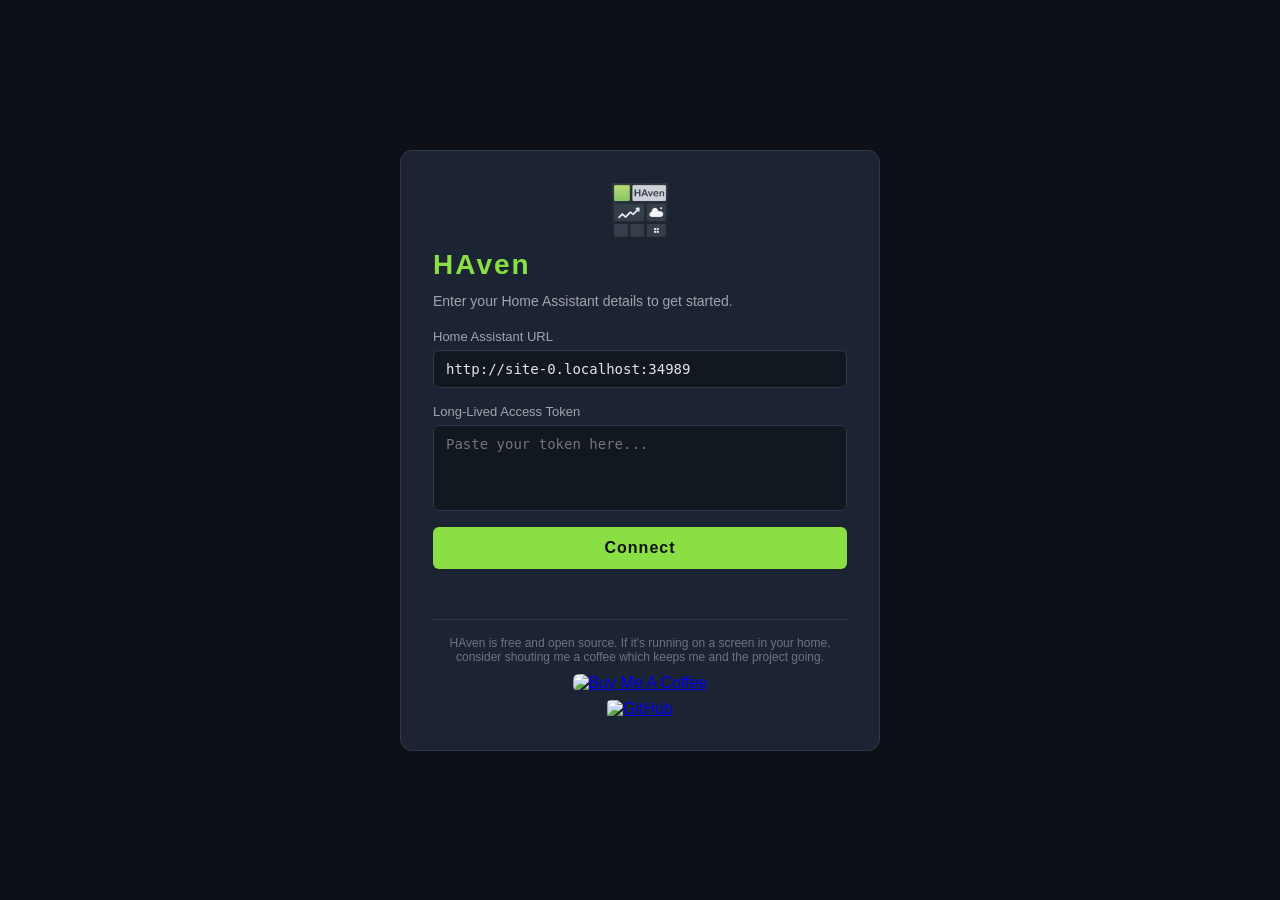
==== index.html @ 0b920660 "Add HAVEN logo and cleanup - Add images/haven_logo_192.png and replace text-only headings with the l" ====
<!DOCTYPE html>
<html lang="en">
<head>
  <meta charset="UTF-8">
  <meta name="viewport" content="width=device-width, initial-scale=1.0, maximum-scale=1.0, user-scalable=no">
  <meta name="apple-mobile-web-app-capable" content="yes">
  <meta name="mobile-web-app-capable" content="yes">
  <title>HAven</title>

  <!-- Version stamp - bump this to bust browser cache on all devices -->
  <script>var HAVEN_VERSION = '1.0.0-beta';</script>

  <!-- Assets loaded with version query string for cache busting -->
  <script>
    (function() {
      var v = '?v=' + HAVEN_VERSION;
      var css = document.createElement('link');
      css.rel = 'stylesheet';
      css.href = 'style.css' + v;
      var mdi = document.createElement('link'); mdi.rel = 'stylesheet'; mdi.href = 'fonts/materialdesignicons.css'; document.head.appendChild(mdi);
      document.head.appendChild(css);

      // Font loaded via @font-face in style.css with font-display: block
    })();
  </script>
</head>
<body>
  <!-- Hidden element to force FontAwesome to load immediately -->
  <span class="fa-preload" aria-hidden="true"></span>

  <!-- Setup overlay - shown when no credentials are stored -->
  <div id="setup-overlay" class="hidden">
    <div id="setup-box">
      <div id="setup-logo"><img src="images/haven_logo_192.png" alt="" style="width:56px;height:56px;display:block;margin:0 auto 10px;">HAven</div>
      <p>Enter your Home Assistant details to get started.</p>
      <label>Home Assistant URL
        <input type="text" id="setup-url" placeholder="http://homeassistant.local:8123" autocomplete="off" autocorrect="off" autocapitalize="off" spellcheck="false">
      </label>
      <label>Long-Lived Access Token
        <textarea id="setup-token" placeholder="Paste your token here..." rows="4"></textarea>
      </label>
      <button id="setup-save">Connect</button>
      <p id="setup-error"></p>
      <div style="margin-top:18px;padding-top:16px;border-top:1px solid #2d3a4a;text-align:center;">
        <p style="font-size:12px;color:#6b7580;margin:0 0 10px;">HAven is free and open source. If it's running on a screen in your home, consider shouting me a coffee which keeps me and the project going.</p>
        <a href="https://buymeacoffee.com/tommysharpnz" target="_blank" rel="noopener">
          <img src="https://www.buymeacoffee.com/assets/img/custom_images/orange_img.png" alt="Buy Me A Coffee" style="height:32px;border-radius:6px;">
        </a>
        <br style="margin-bottom:6px;">
        <a href="https://github.com/TommySharpNZ/haven" target="_blank" rel="noopener">
          <img src="https://img.shields.io/badge/GitHub-TommySharpNZ%2Fhaven-181717?style=flat&logo=github" alt="GitHub" style="height:20px;border-radius:4px;margin-top:8px;">
        </a>
      </div>
    </div>
  </div>

  <!-- Main dashboard canvas -->
  <div id="canvas-wrapper">
    <div id="canvas">
      <!-- Widgets injected here by app.js -->
    </div>
  </div>

  <!-- Connection status indicator -->
  <div id="conn-status" class="conn-disconnected" title="Connection status"></div>

  <!-- Page navigation dots -->
  <div id="page-nav"></div>

  <!-- App loaded last with version cache bust -->
  <script>
    (function() {
      var s = document.createElement('script');
      s.src = 'app.js?v=' + HAVEN_VERSION;
      document.body.appendChild(s);
    })();
  </script>
</body>
</html>
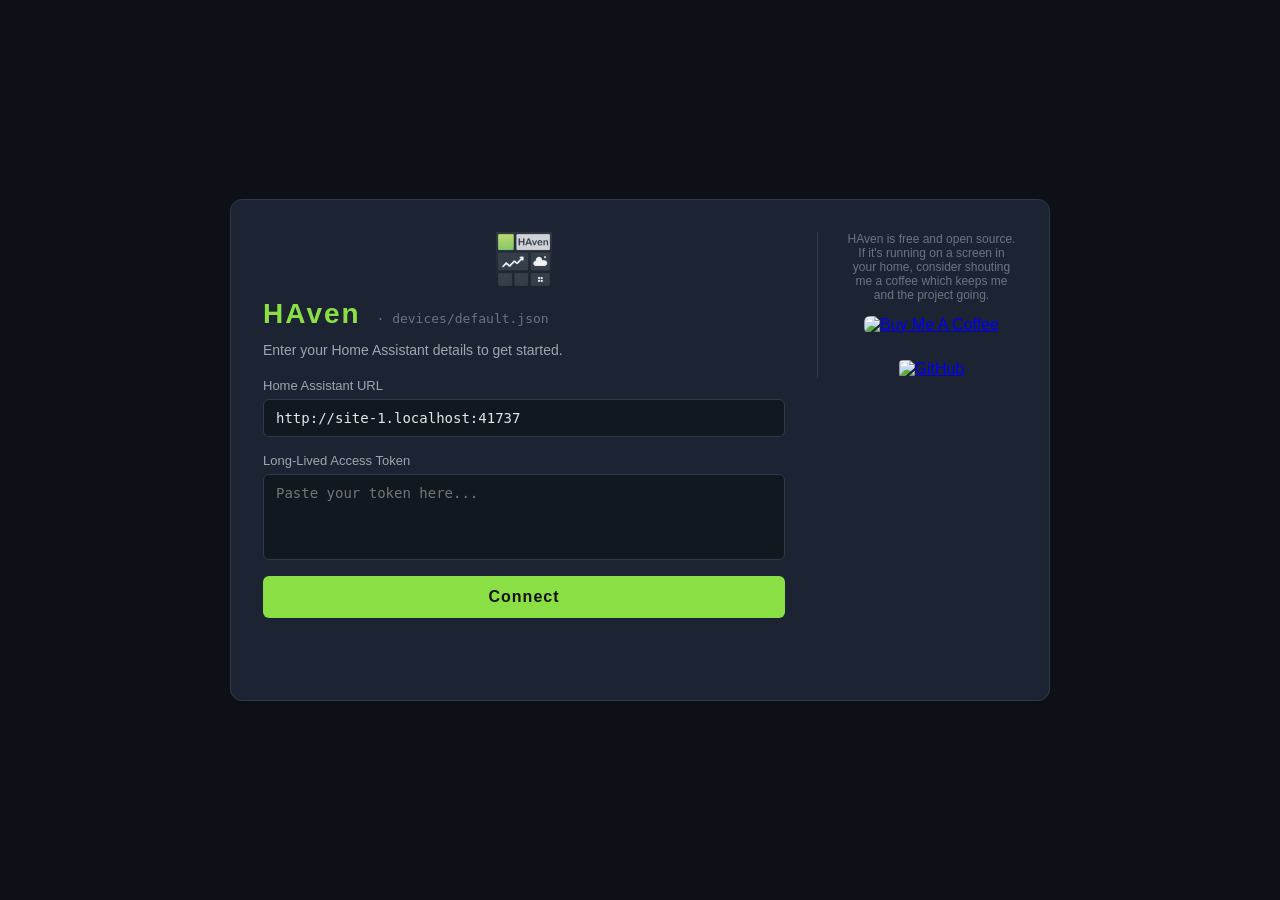
==== commit c2c321c2: "New Tasks widget - Introduce a new "tasks" widget. - Also adjust credential loading to prefer device" ====
--- a/index.html
+++ b/index.html
@@ -8,7 +8,7 @@
   <title>HAven</title>
 
   <!-- Version stamp - bump this to bust browser cache on all devices -->
-  <script>var HAVEN_VERSION = '1.0.0-beta';</script>
+  <script>var HAVEN_VERSION = '1.0.3-beta';</script>
 
   <!-- Assets loaded with version query string for cache busting -->
   <script>
@@ -31,28 +31,38 @@
   <!-- Setup overlay - shown when no credentials are stored -->
   <div id="setup-overlay" class="hidden">
     <div id="setup-box">
-      <div id="setup-logo"><img src="images/haven_logo_192.png" alt="" style="width:56px;height:56px;display:block;margin:0 auto 10px;">HAven</div>
-      <p>Enter your Home Assistant details to get started.</p>
-      <label>Home Assistant URL
-        <input type="text" id="setup-url" placeholder="http://homeassistant.local:8123" autocomplete="off" autocorrect="off" autocapitalize="off" spellcheck="false">
-      </label>
-      <label>Long-Lived Access Token
-        <textarea id="setup-token" placeholder="Paste your token here..." rows="4"></textarea>
-      </label>
-      <button id="setup-save">Connect</button>
-      <p id="setup-error"></p>
-      <div style="margin-top:18px;padding-top:16px;border-top:1px solid #2d3a4a;text-align:center;">
-        <p style="font-size:12px;color:#6b7580;margin:0 0 10px;">HAven is free and open source. If it's running on a screen in your home, consider shouting me a coffee which keeps me and the project going.</p>
+      <div id="setup-form">
+        <div id="setup-logo"><img src="images/haven_logo_192.png" alt="" style="width:56px;height:56px;display:block;margin:0 auto 10px;">HAven<span id="setup-device-name"></span></div>
+        <p>Enter your Home Assistant details to get started.</p>
+        <label>Home Assistant URL
+          <input type="text" id="setup-url" placeholder="http://homeassistant.local:8123" autocomplete="off" autocorrect="off" autocapitalize="off" spellcheck="false">
+        </label>
+        <label>Long-Lived Access Token
+          <textarea id="setup-token" placeholder="Paste your token here..." rows="4"></textarea>
+        </label>
+        <button id="setup-save">Connect</button>
+        <p id="setup-error"></p>
+      </div>
+      <div id="setup-about">
+        <p style="font-size:12px;color:#6b7580;margin:0 0 14px;">HAven is free and open source. If it's running on a screen in your home, consider shouting me a coffee which keeps me and the project going.</p>
         <a href="https://buymeacoffee.com/tommysharpnz" target="_blank" rel="noopener">
           <img src="https://www.buymeacoffee.com/assets/img/custom_images/orange_img.png" alt="Buy Me A Coffee" style="height:32px;border-radius:6px;">
         </a>
-        <br style="margin-bottom:6px;">
+        <br style="margin-bottom:8px;">
         <a href="https://github.com/TommySharpNZ/haven" target="_blank" rel="noopener">
           <img src="https://img.shields.io/badge/GitHub-TommySharpNZ%2Fhaven-181717?style=flat&logo=github" alt="GitHub" style="height:20px;border-radius:4px;margin-top:8px;">
         </a>
       </div>
     </div>
   </div>
+  <script>
+    (function() {
+      var m = /[?&]device=([^&]+)/.exec(window.location.search);
+      var device = m ? decodeURIComponent(m[1]) : 'default';
+      var el = document.getElementById('setup-device-name');
+      if (el) el.textContent = ' \u00b7 devices/' + device + '.json';
+    })();
+  </script>
 
   <!-- Main dashboard canvas -->
   <div id="canvas-wrapper">
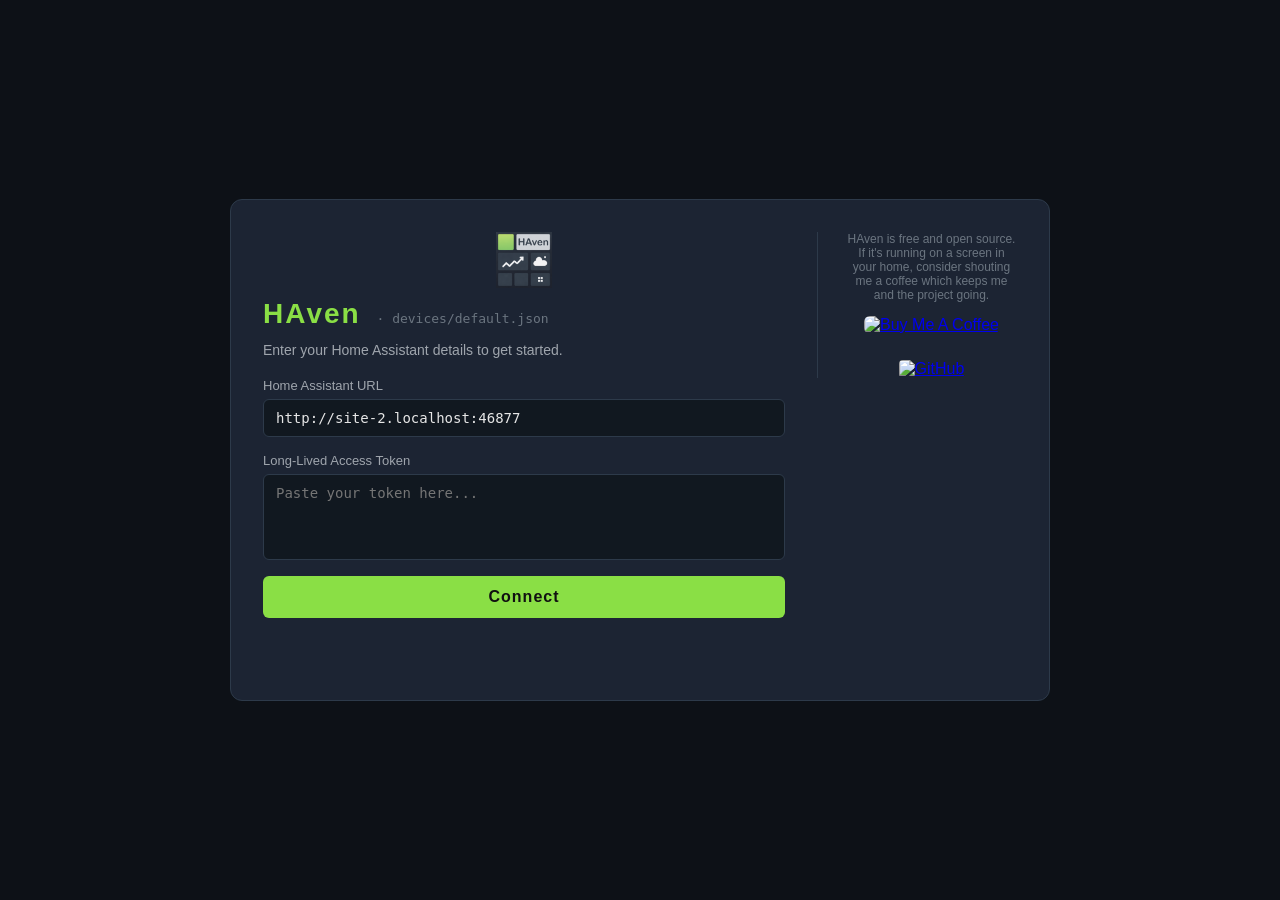
==== commit e458d49f: "Bump version to v1.0.4-beta" ====
--- a/index.html
+++ b/index.html
@@ -8,7 +8,7 @@
   <title>HAven</title>
 
   <!-- Version stamp - bump this to bust browser cache on all devices -->
-  <script>var HAVEN_VERSION = '1.0.3-beta';</script>
+  <script>var HAVEN_VERSION = '1.0.4-beta';</script>
 
   <!-- Assets loaded with version query string for cache busting -->
   <script>
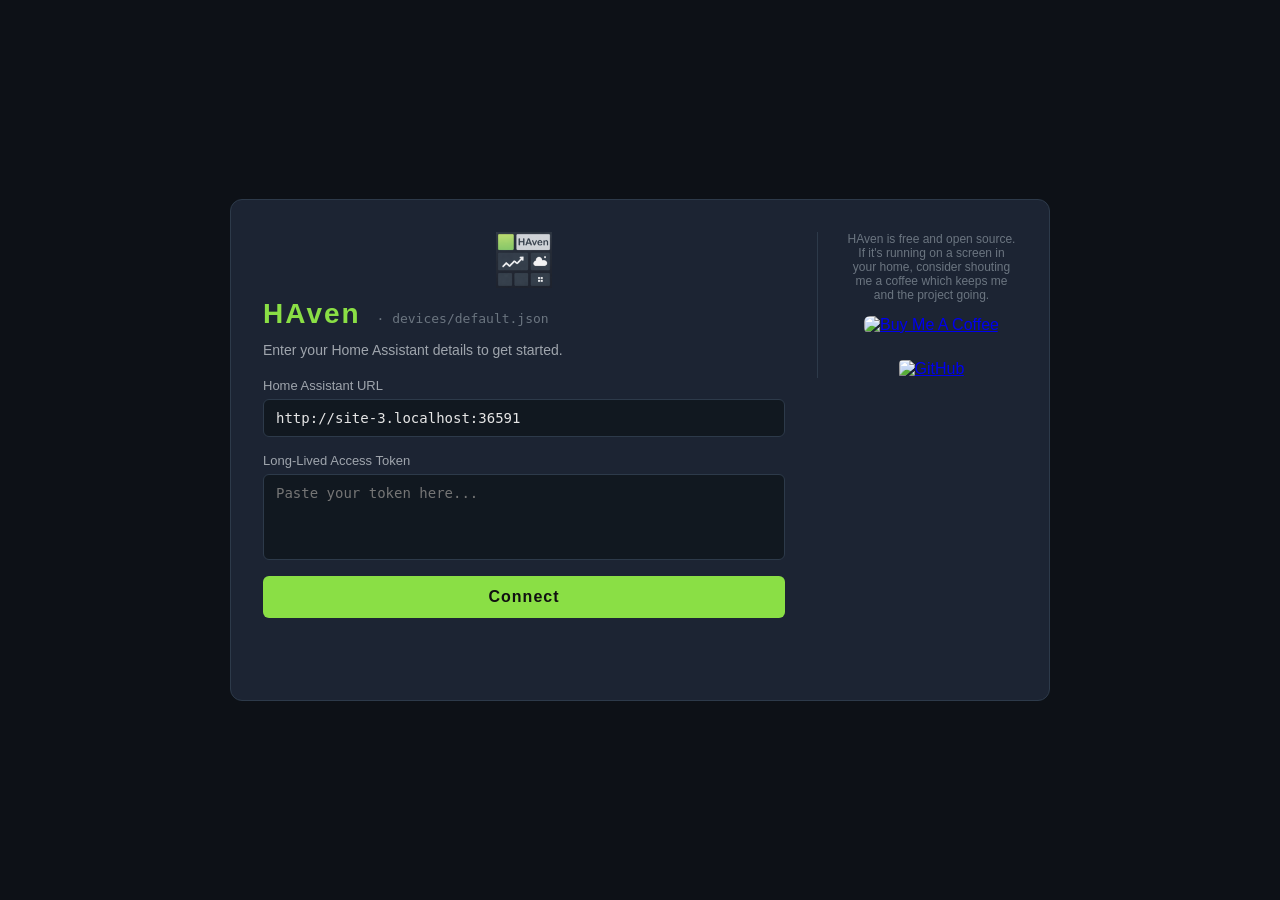
==== commit 462a87ae: "Replace File System API with file input/download - Designer Open now uses the standard browser file " ====
--- a/index.html
+++ b/index.html
@@ -8,7 +8,7 @@
   <title>HAven</title>
 
   <!-- Version stamp - bump this to bust browser cache on all devices -->
-  <script>var HAVEN_VERSION = '1.0.4-beta';</script>
+  <script>var HAVEN_VERSION = '1.0.8-beta';</script>
 
   <!-- Assets loaded with version query string for cache busting -->
   <script>
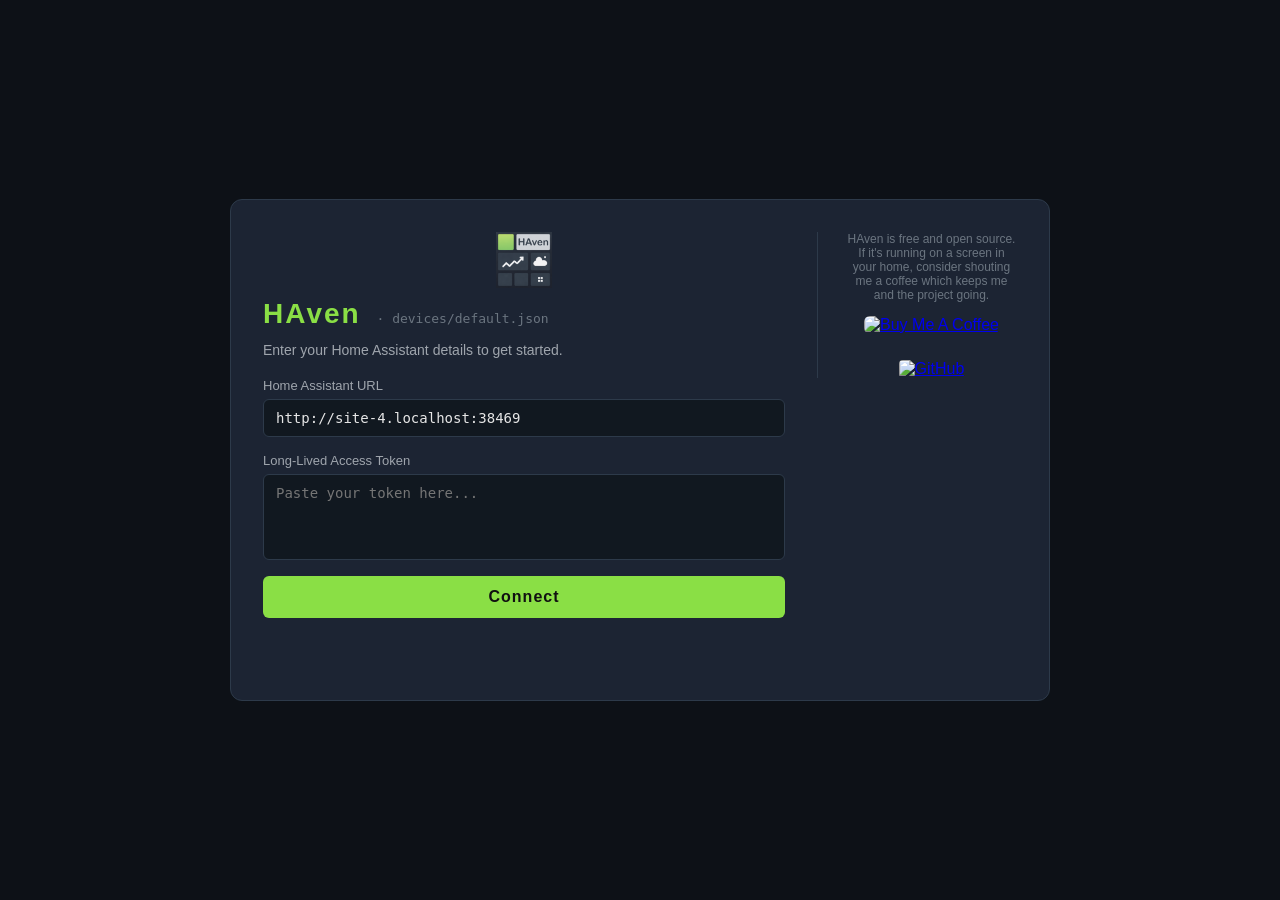
==== commit 2483a3d2: "Add momentary mode to scene widgets Implement momentary mode for scene widgets to support stateless " ====
--- a/index.html
+++ b/index.html
@@ -8,7 +8,7 @@
   <title>HAven</title>
 
   <!-- Version stamp - bump this to bust browser cache on all devices -->
-  <script>var HAVEN_VERSION = '1.0.8-beta';</script>
+  <script>var HAVEN_VERSION = '1.0.9-beta';</script>
 
   <!-- Assets loaded with version query string for cache busting -->
   <script>
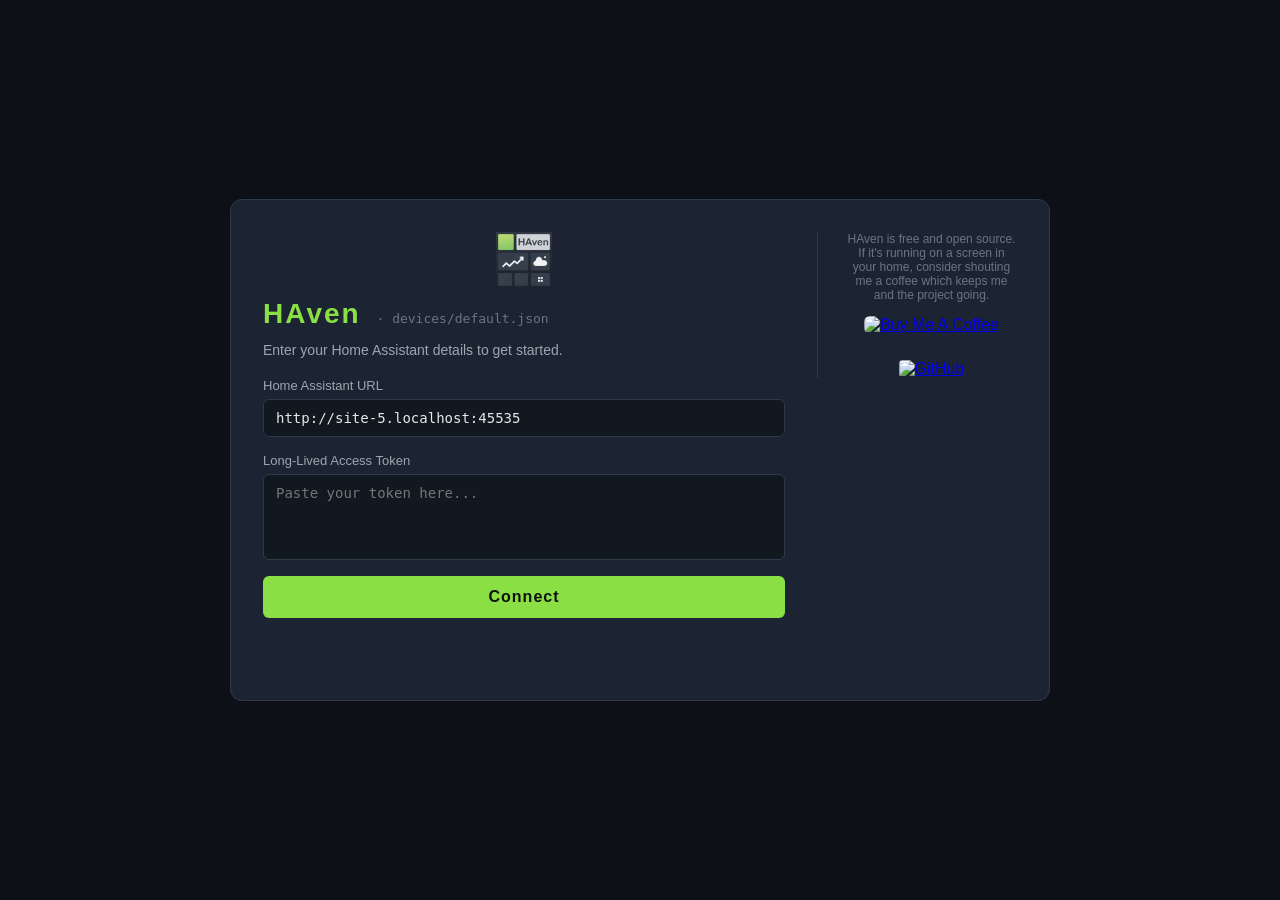
==== commit b1b6d42c: "Add entity2 support for button overrides Enable buttons to resolve overrides based on a second entit" ====
--- a/index.html
+++ b/index.html
@@ -8,7 +8,7 @@
   <title>HAven</title>
 
   <!-- Version stamp - bump this to bust browser cache on all devices -->
-  <script>var HAVEN_VERSION = '1.0.9-beta';</script>
+  <script>var HAVEN_VERSION = '1.0.10-beta';</script>
 
   <!-- Assets loaded with version query string for cache busting -->
   <script>
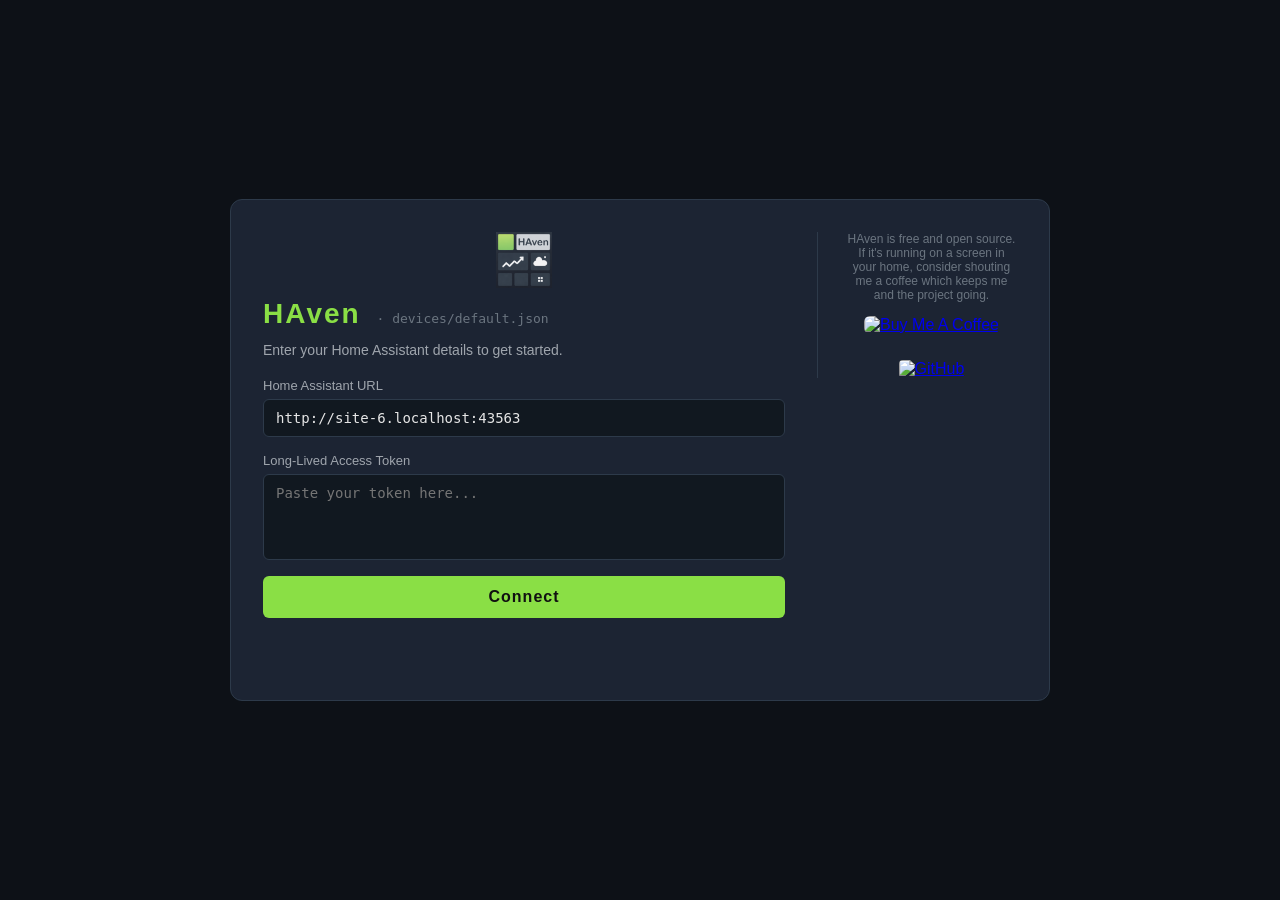
==== commit dddbe9b2: "Enabled image widget actions Fixed image widget action: it looked tappable but never fired. Now wire" ====
--- a/index.html
+++ b/index.html
@@ -8,7 +8,7 @@
   <title>HAven</title>
 
   <!-- Version stamp - bump this to bust browser cache on all devices -->
-  <script>var HAVEN_VERSION = '1.0.10-beta';</script>
+  <script>var HAVEN_VERSION = '1.0.11-beta';</script>
 
   <!-- Assets loaded with version query string for cache busting -->
   <script>
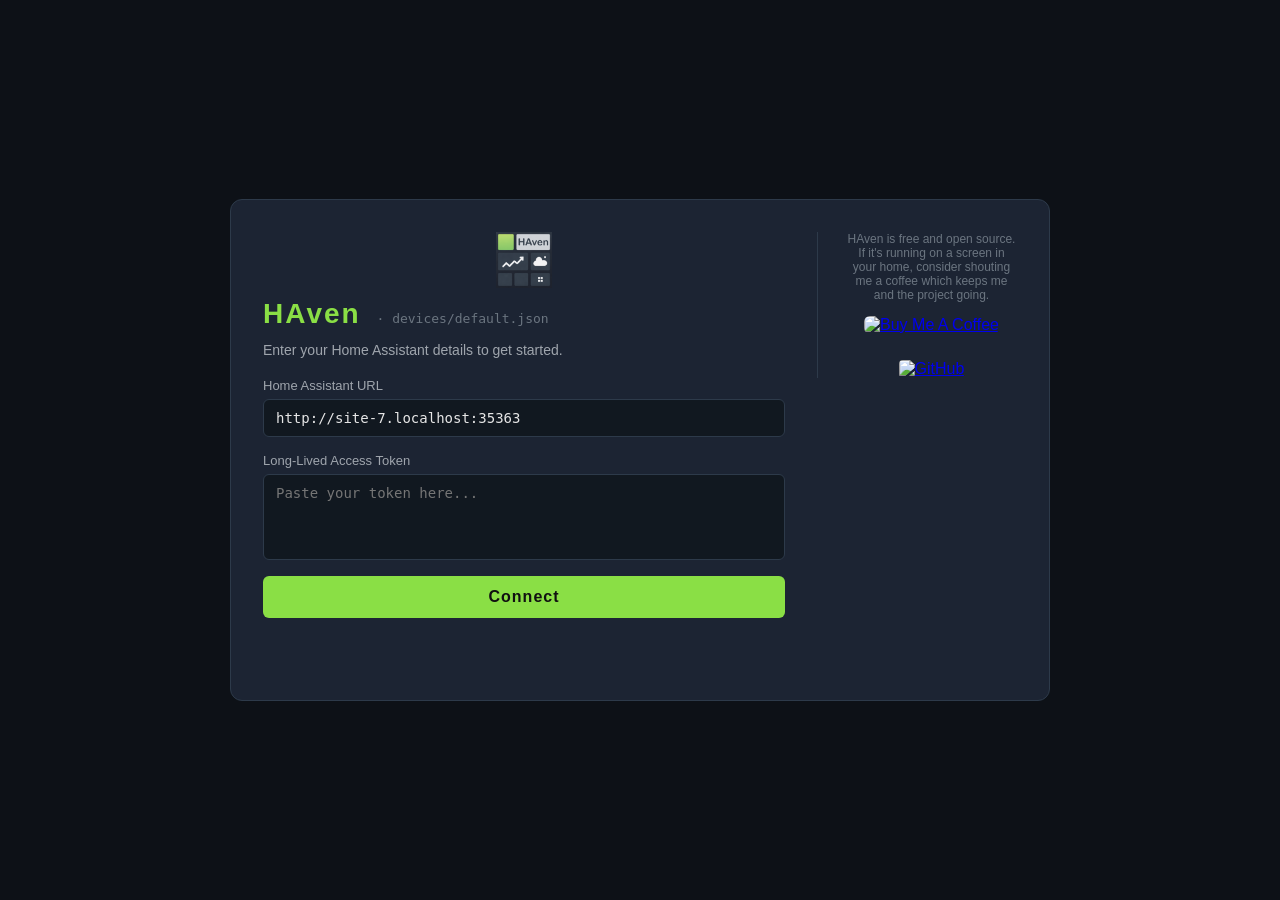
==== commit b8518662: "Fixed: sticky border/opacity overrides on buttons and rectangles. Once an override rule set border_c" ====
--- a/index.html
+++ b/index.html
@@ -8,7 +8,7 @@
   <title>HAven</title>
 
   <!-- Version stamp - bump this to bust browser cache on all devices -->
-  <script>var HAVEN_VERSION = '1.0.11-beta';</script>
+  <script>var HAVEN_VERSION = '1.0.13-beta';</script>
 
   <!-- Assets loaded with version query string for cache busting -->
   <script>
